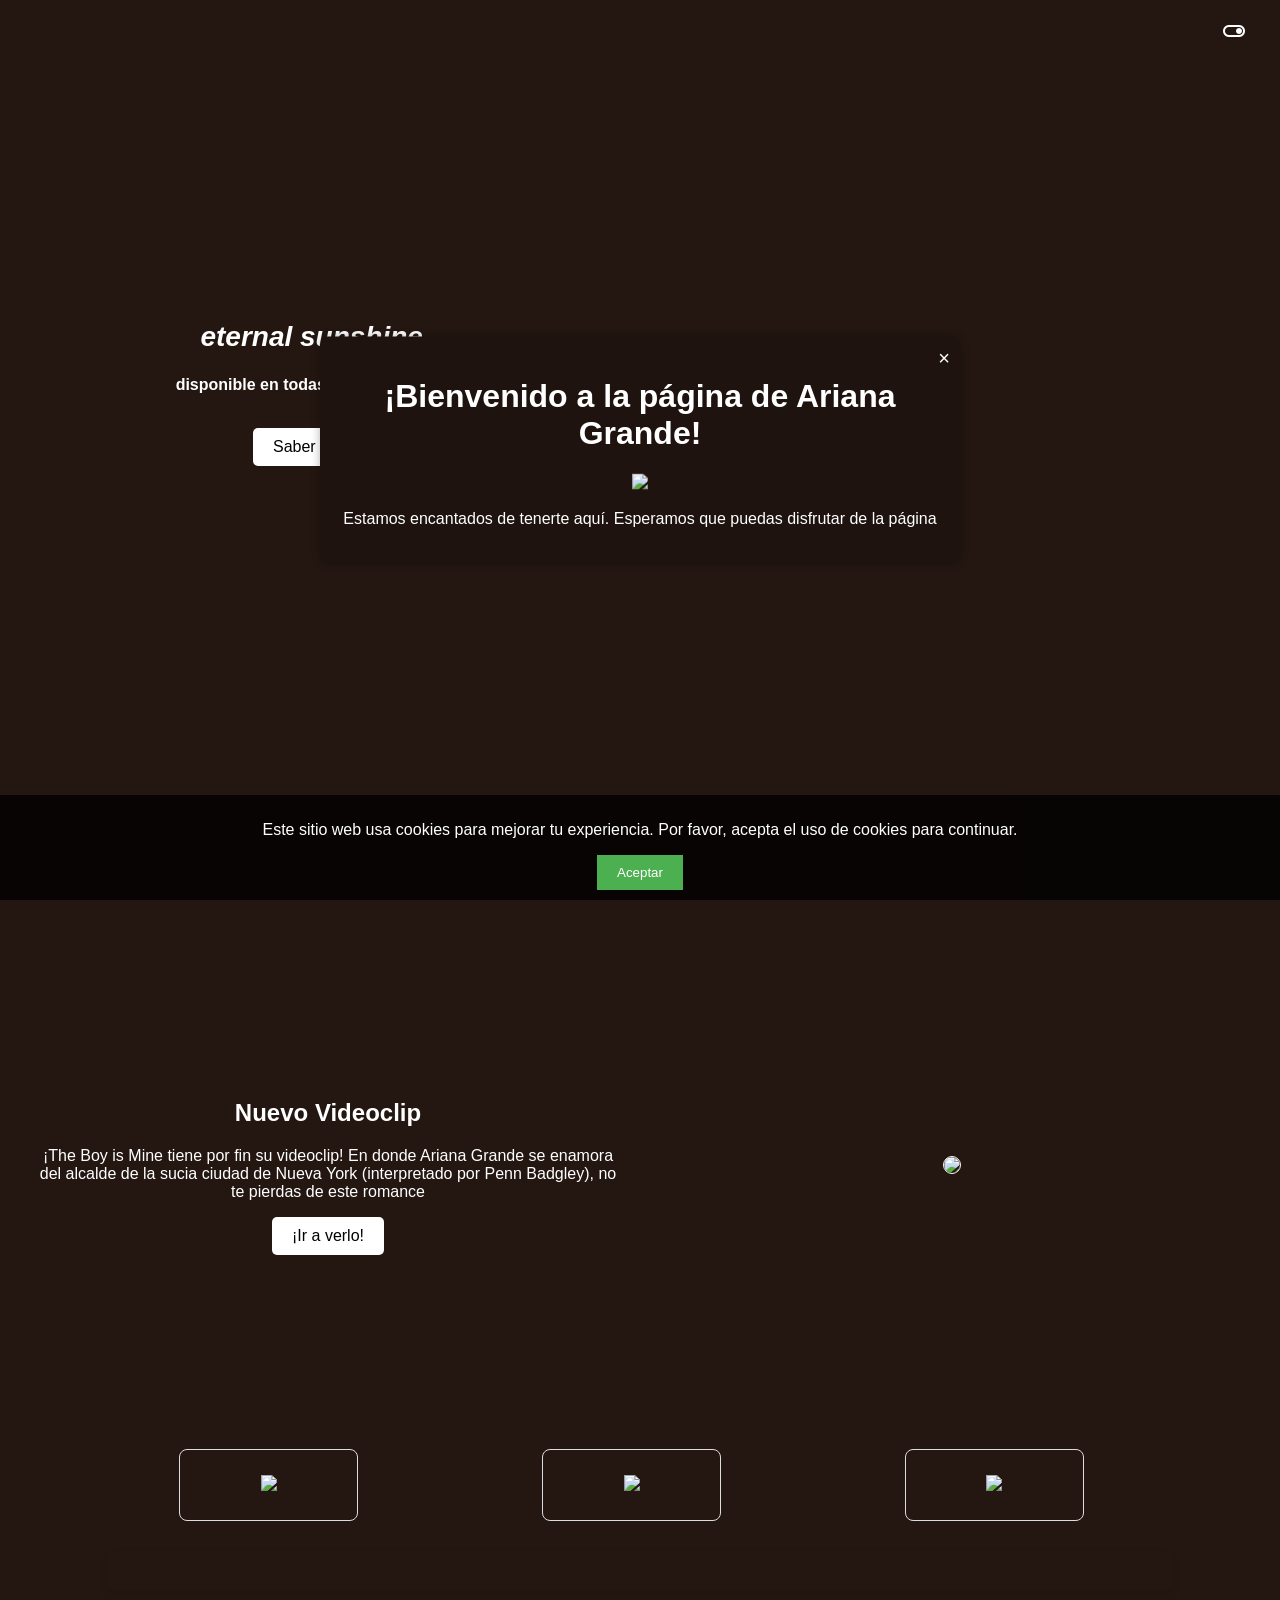
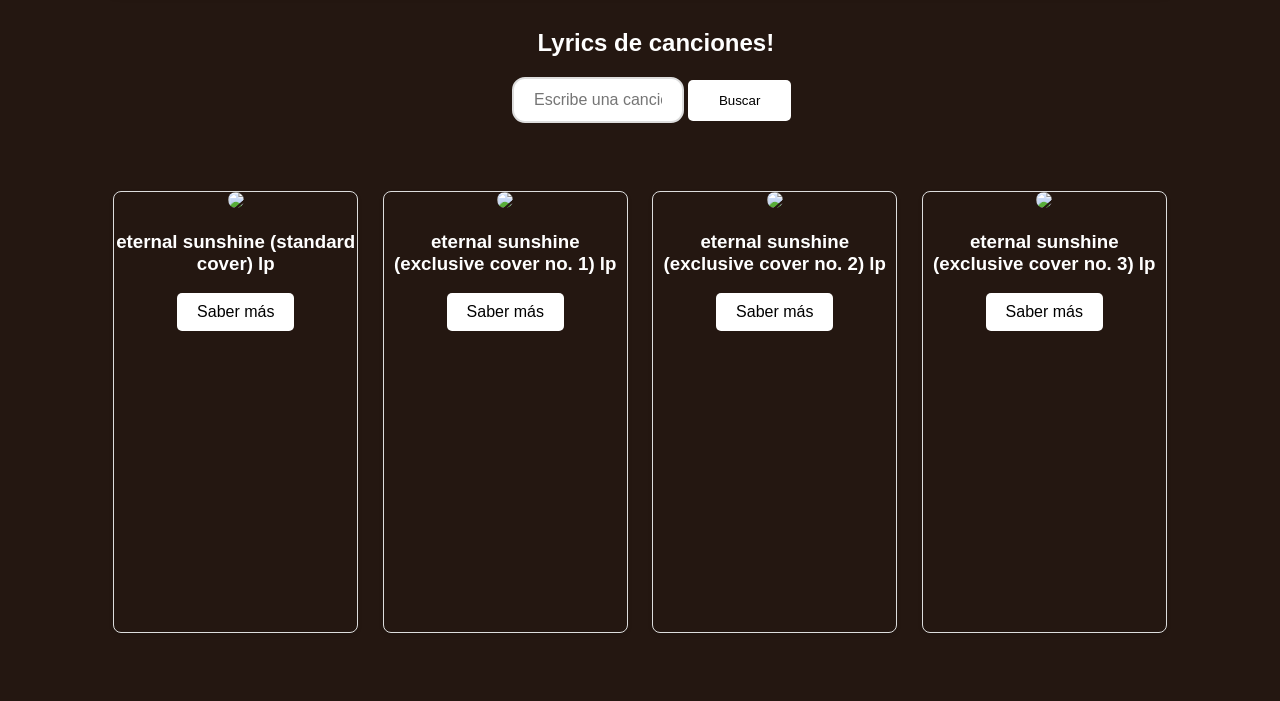
==== home.html @ 9d743a61 "añadiendo los archivos" ====
<!DOCTYPE html>
<html lang="es">
<head>
    <meta charset="UTF-8">
    <meta name="viewport" content="width=device-width, initial-scale=1.0">
    <title>Home - Ariana Grande</title>
    <link rel="stylesheet" href="style.css">
    <link rel="stylesheet" href="https://fonts.googleapis.com/css2?family=Material+Symbols+Outlined:opsz,wght,FILL,GRAD@20..48,100..700,0..1,-50..200&icon_names=toggle_on" />
    
</head>
<body>

     <!-- Círculo de carga -->
     <div id="carga">
        <div class="circulo"></div>
    </div>

    <!-- Mensaje de bienvenida con botón de cierre -->
    <div id="mensajeBienvenida">
        <span class="cerrar">&times;</span>
        <h1>¡Bienvenido a la página de Ariana Grande!</h1>
        <img src="https://assets.vogue.com/photos/65e8d4044cf9bc111b322f09/1:1/w_2502,h_2502,c_limit/Press%20Image%201%20PC%20Katia%20Temkin4.jpeg" width="50%">
        <p>Estamos encantados de tenerte aquí. Esperamos que puedas disfrutar de la página</p>
    </div>

     <!-- Pop-up de anuncio -->
     <div id="popupAnuncio">
        <span class="cerrar">&times;</span>
        <div id="popupImagen">
            <div id="popupTexto">
                <br>
                <br>
                <br>
                <br>
                <br>
                <br>
                
                <h2><i>NEW RELEASE</i></h2>
                <p>Salió la nueva paleta "Rem Beauty- Pale Mask"</p>
            </div>
        </div>
    </div>


    <!-- Navbar -->
    
        <div id="navPlaceholder">

        
    </div>
    <br>

    <button id="modeToggle"><span class="material-symbols-outlined" id="iconoBoton">
        toggle_on
        </span> 
        </button>



    

    <!-- Section Inicio -->
    <section class="section">
        <div class="fondo-imagen">
            <div id="contenido">
            <h1><i>eternal sunshine</i></h1>
            <p>disponible en todas las plataformas</p>
            <br>
            <a href="/productos.html" class="boton">Saber más</a>
        </div>
    </div>
    <br>
    <br>
    </section>

    <!-- Text and Image Section -->
    <section> 
    <section class="section text-section">
        
        <div class="text">
            <h2>Nuevo Videoclip</h2>
            <p>¡The Boy is Mine tiene por fin su videoclip! En donde Ariana Grande se enamora del alcalde de la sucia ciudad de Nueva York (interpretado por Penn Badgley), no te pierdas de este romance</p>
            <a href="https://www.youtube.com/watch?v=KwRxeZ9Ro24" class="boton">¡Ir a verlo!</a>
        </div>
        <div class="image">
            <img src="https://i.ytimg.com/vi/KwRxeZ9Ro24/maxresdefault.jpg" id="imagenVideoClip">
        </div>
    </section>
</section>
<br>
    <br>
    <br>
    <br>
    <br>
    <br>
    <br>
    <br>
    <br>

     <!-- AJAX Section -->

    <div id="botonesAJAX">
        <button id="eternalsunshine"><img src="https://i.scdn.co/image/ab67616d0000b2738b58d20f1b77295730db15b4" width="50%"></button>
        <button id="positions"><img src="https://i.scdn.co/image/ab67616d0000b2739508fb7ca2eedc0d98b9139f" width="50%"></button>
        <button id="thankunext"><img src="https://i.scdn.co/image/ab67616d0000b27356ac7b86e090f307e218e9c8" width="50%"></button>
    </div>
    
    <div id="contentContainer">

    </div>
    <br>

    <!-- Letras APIs Section -->

        <div id="cancionAPIS">

    <h2>Lyrics de canciones!</h2>

    <input type="text" id="search" placeholder="Escribe una canción..." />
    <button id="searchButton">Buscar</button>

    <div id="lyrics">
        <!-- Aquí aparecerá la letra de la canción -->
    </div>
</div>
<br>
<br>



    <!-- Cards Section -->
    <section class="section">
        <div id="cartasHome">
            <div id="cartaHome1">
                <img src="https://www.arianagrande.com/files/2024/01/AG_ALL-RETAIL-LP-1-1.png">
                <h3>eternal sunshine (standard cover) lp</h3>
                <a href="productos.html" class="boton">Saber más</a>
            </div>
            <div id="cartaHome2">
                <img src="https://www.arianagrande.com/files/2024/01/AG_D2C_LP_1.png">
                <h3>eternal sunshine (exclusive cover no. 1) lp</h3>
                <a href="productos.html" class="boton">Saber más</a>
            </div>
            <div id="cartaHome3">
                <img src="https://www.arianagrande.com/files/2024/01/eternal-sunshine-exclusive-cover-no.-2-lp-1.png">
                <h3>eternal sunshine (exclusive cover no. 2) lp</h3>
                <a href="productos.html" class="boton">Saber más</a>
            </div>
            <div id="cartaHome4">
                <img src="https://www.arianagrande.com/files/2024/02/AG_D2C_LP_3.png">
                <h3>eternal sunshine (exclusive cover no. 3) lp</h3>
                <a href="productos.html" class="boton">Saber más</a>
            </div>
        </div>
    </section>
    <br>
    <br>

    <!-- Footer -->
    <div id="footerPlaceholder">

        
    </div>

    <div id="mensajeCookies" class="mensaje-cookies">
        <p>Este sitio web usa cookies para mejorar tu experiencia. Por favor, acepta el uso de cookies para continuar.</p>
        <button id="aceptarCookies">Aceptar</button>
    </div>
    

    <script src="script.js"></script>
</body>
</html>
---- style.css ----
/*ESTILO GENERAL DE LA LANDING PAGE*/

    body {
        background-color: #241711;
        margin: 0;
        font-family: Arial, sans-serif;
        color: white;
        box-sizing: border-box;
        transition: background-color 0.3s, color 0.3s;
    }

    body.light-mode {
        background-color: #fff;
        color: #000;
    }

    body.light-mode .boton{
        background-color: #000;
        color: #fff;
    }

    body.light-mode #eternalsunshine{
        border: 0.2px solid #000;
    }

    body.light-mode #positions{
        border: 0.2px solid #000;
    }

    body.light-mode #thankunext {
        border: 0.2px solid #000;
    }

    body.light-mode #cancionAPIS #searchButton {
        background-color: #000;
        color: #fff;

    }

    body.light-mode .section #contenido {
        color: #fff;
    }

    body.light-mode #modeToggle {
        color: black;
    }

        /* ESTILO DIV DE CARGA*/

        #carga {
            position: fixed;
            top: 0;
            left: 0;
            width: 100%;
            height: 100%;
            background: rgba(0, 0, 0, 0.719);
            display: flex;
            justify-content: center;
            align-items: center;
            z-index: 1000;
        }

        .circulo {
            border: 8px solid #f3f3f3;
            border-radius: 50%;
            border-top: 8px solid #3498db;
            width: 60px;
            height: 60px;
            animation: spin 1s linear infinite;
        }

        @keyframes spin {
            0% { transform: rotate(0deg); }
            100% { transform: rotate(360deg); }
        }

        #mensajeBienvenida {
            display: none; /* Inicialmente oculto */
            position: fixed;
            top: 50%;
            left: 50%;
            transform: translate(-50%, -50%);
            background: #1f130f;
            padding: 20px;
            border-radius: 8px;
            box-shadow: 0 0 10px rgba(0, 0, 0, 0.3);
            z-index: 1001;
            text-align: center;
            color: white;
        }

        #mensajeBienvenida .cerrar {
            position: absolute;
            top: 10px;
            right: 10px;
            cursor: pointer;
            font-size: 20px;
            color: white;
        }

        #popupAnuncio {
            display: none; /* Inicialmente oculto */
            position: fixed;
            top: 20%;
            left: 50%;
            transform: translateX(-50%);
            background: #1f130f;
            color: white;
            padding: 10px;
            border-radius: 8px;
            box-shadow: 0 0 10px rgba(0, 0, 0, 0.3);
            z-index: 1002;
            width: 500px;
        }

        #popupAnuncio .cerrar {
            position: absolute;
            top: 10px;
            right: 10px;
            cursor: pointer;
            font-size: 20px;
            color: white;
        }

        #popupAnuncio #popupImagen {
            width: 100%;
            height: 420px;
            background-image: url(https://www.neo2.com/wp-content/uploads/2023/04/ariana-grande-rem-beauty_03.jpg);
            background-repeat: no-repeat; /* Evita que la imagen se repita */
        }

        #popupAnuncio #popupImagen #popupTexto {
            width: 40%;
            margin-left: 22px;
            margin-top: 10%;
        }

        /* Navbar Styles */
        nav {
            background-color: black;
            color: white;
            display: flex;
            justify-content: space-between;
            align-items: center;
            padding: 1rem 2rem;
        }

        nav .brand {
            margin-left: 8%;
            
        }

        nav ul {
            list-style: none;
            display: flex;
        }

        nav ul li {
            margin-left: 1rem;
        }

        nav ul li a {
            color: white;
            text-decoration: none;
            font-size: 1rem;
        }
        nav ul li a:hover {
            color: rgb(210, 208, 208);

        }

          /* ESTILO DE LA SECCION 1 */

        .fondo-imagen {
            position: relative;
            width: 100%;
            height: 100vh;
            background-image: url(https://www.rollingstone.com/wp-content/uploads/2024/01/ariana-grande-new-press.jpg?crop=0px%2C14px%2C1800px%2C1014px&resize=1600%2C900); /* Ruta a tu imagen */
            background-size: cover; /* Ajusta la imagen para cubrir todo el div */
            background-position: center;
            background-repeat: no-repeat;
            display: flex;
        }
        .fondo-imagen #contenido {
            height: 50%;
            margin-left: 8%;
            margin-top: 18%;
            width: 30%;
        }

        .fondo-imagen #contenido h1{
            font-size: 28px;

        }
        .fondo-imagen #contenido p{
            font-weight: bold;
        }

        /*ESTILO BOTON CAMBIO DE COLOR*/

        #modeToggle {
            margin-left: 95%;
            background: transparent;
            color: white;
            border: none;
        }


       



        /* ESTILO DE LA SECCION 2 */
        .section {
            padding: 2rem;
            text-align: center;
        }

        .text-section {
            display: flex;
            justify-content: space-between;
            align-items: center;
            gap: 1rem;
        }

        .text-section .text {
            flex: 1;
            padding-right: 1rem;
        }

        .text-section .image {
            flex: 1;
        }

        .text-section img {
            width: 100%;
            height: auto;
        }

       #imagenVideoClip{
        border: 0.5px solid white;
        border-radius: 12px;
       }

       /*ESTILO DEL DIV DEL AJAX*/

    

       #eternalsunshine, #positions, #thankunext {
        padding: 2%;
        background: transparent;
        display: inline-block;
        border: 0.2px solid #ddd;
        border-radius: 8px;
        cursor: pointer;
        transition: background-color 0.3s, transform 0.3s;
        width: 14%;
        margin-left: 14%;
    }

    #eternalsunshine:hover, #positions:hover, #thankunext:hover {
        transform: scale(1.1);
    }
    
    
    #contentContainer {
        width: 80%;
        margin: auto;
        margin-top: 30px;
        padding: 20px;
        background-color:none;
        border-radius: 8px;
        box-shadow: 0 4px 8px rgba(0, 0, 0, 0.1);
        transition: opacity 0.3s;
    }

    /* ESTILO DE LAS LYRICS DE APIS*/

    #cancionAPIS {
        margin: auto;
    }

    #cancionAPIS  h2{
        margin-left: 42%;
       

    }

    #cancionAPIS  input {
        margin-left: 40%;
        padding: 12px 20px;
        font-size: 16px;
        border: 2px solid #ddd;
        border-radius: 13px;
        width: 10%;
        outline: none;
        transition: border-color 0.3s ease, box-shadow 0.3s ease;
        

    }
    #cancionAPIS  #searchButton{
        padding: 1%;
        background-color: white;
        display: inline-block;
        border: none;
        border-radius: 5px;
        cursor: pointer;
        transition: background-color 0.3s, transform 0.3s;
        width: 8%;

    }

    #cancionAPIS #searchButton:hover{
        background-color: #cdcfd1;

    }

    #cancionAPIS  #lyrics {
        font-family: 'Courier New', Courier, monospace;
        width: 50%;
        text-align: center;
        margin: auto;
        
    }


        /* ESTILO DE LA SECCION 3- CARTAS DEL HOME */
        #cartasHome {
            display: flex;
            justify-content: center;
            gap: 2%;
            flex-wrap: wrap;
        }

        #cartaHome1, #cartaHome2, #cartaHome3, #cartaHome4 {
            border: 0.2px solid #ddd;
            border-radius: 8px;
            box-shadow: 0 2px 4px rgba(0, 0, 0, 0.1);
            text-align: center;
            width: 20%;
            height: 440px;
            transition: transform 0.3s ease;
        }
        #cartaHome1:hover, #cartaHome2:hover, #cartaHome3:hover, #cartaHome4:hover {
            transform: scale(1.1);
        }

        #cartaHome1 img, #cartaHome2 img, #cartaHome3 img, #cartaHome4 img {
            max-width: 100%;
            border-radius: 8px;
            height: auto;
        }

        .boton {
            display: inline-block;
            padding: 10px 20px;
            font-size: 16px;
            text-align: center;
            color: black;
            background-color: white;
            border: none;
            border-radius: 5px;
            text-decoration: none;
        }
        .boton:hover {
            background-color: #cdcfd1;
        }
 

        /* ESTILO DEL FOOTER */
        footer {
            background-color:black;
            color: white;
            text-align: center;
            padding: 1rem;
        }

        footer ul {
            list-style: none;
            display: flex;
            justify-content: center;
        }


        footer ul li a {
            color: white;
            text-decoration: none;
            font-size: 1rem;
            padding: 4px;
        }

       /* footer #redes ul {
            list-style: none;
        }


        footer #redes ul li {
            color: white;
            text-decoration: none;
        }*/

        footer ul li a:hover {
            color: rgb(210, 208, 208);

        }


/*ESTILO MENSAJE DE COOKIES*/

.mensaje-cookies {
    position: fixed;
    bottom: 0;
    left: 0;
    right: 0;
    background-color: rgba(0, 0, 0, 0.8);
    color: white;
    text-align: center;
    padding: 10px;
    display: none; /* Ocultarlo por defecto */
}

.mensaje-cookies button {
    background-color: #4CAF50;
    color: white;
    border: none;
    padding: 10px 20px;
    cursor: pointer;
}

.mensaje-cookies button:hover {
    background-color: #45a049;
}

  




/*ESTILO CARDS DE LA SECCION PRODUCTOS (JSON)*/

#productosJSONH3 {
    margin: auto;
    width: 90px;
}

#productosContainer {
    display: flex;
    flex-wrap: wrap;
    gap: 2%;
    justify-content: center;
    margin: auto;
    max-width: 1000px;
}

.cartasProductos {
    border: 0.3px solid #ccc;
    border-radius: 8px;
    padding: 10px;
    width: 20%;  
    height: 40%;
    box-sizing: border-box;
    text-align: center;
    box-shadow: 0 2px 5px rgba(0, 0, 0, 0.3);
    margin-top: 15px;
}

.cartasProductos img {
    width: 100%;
    height: 55%;
}

.cartasProductos h3 {
    margin: 0 0;
    font-size: 75%;
}

.cartasProductos p {
    margin: 2% 0;
    color: #555;
    font-size: 50%;
}

.cartasProductos .precio {
    font-weight: bold;
    color: white;
    font-size: 110%;
}

.cartasProductos .stock {
    color: #2ecc71;
    font-size: 70%;
} 

@media (max-width: 645px) {
    .cartasProductos {
        height: 60%;
    }
    .cartasProductos img{
        width: 100%;
        height: 80%;
    }
    .cartasProductos p {
        display: none;
    }
    .cartasProductos .stock {
        display: none;
    }
}
@media (max-width: 480px) {
    .cartasProductos h3 {
        display: none;
    }
    .cartasProductos img{
        width: 100%;
        height: 100%;
    }
}
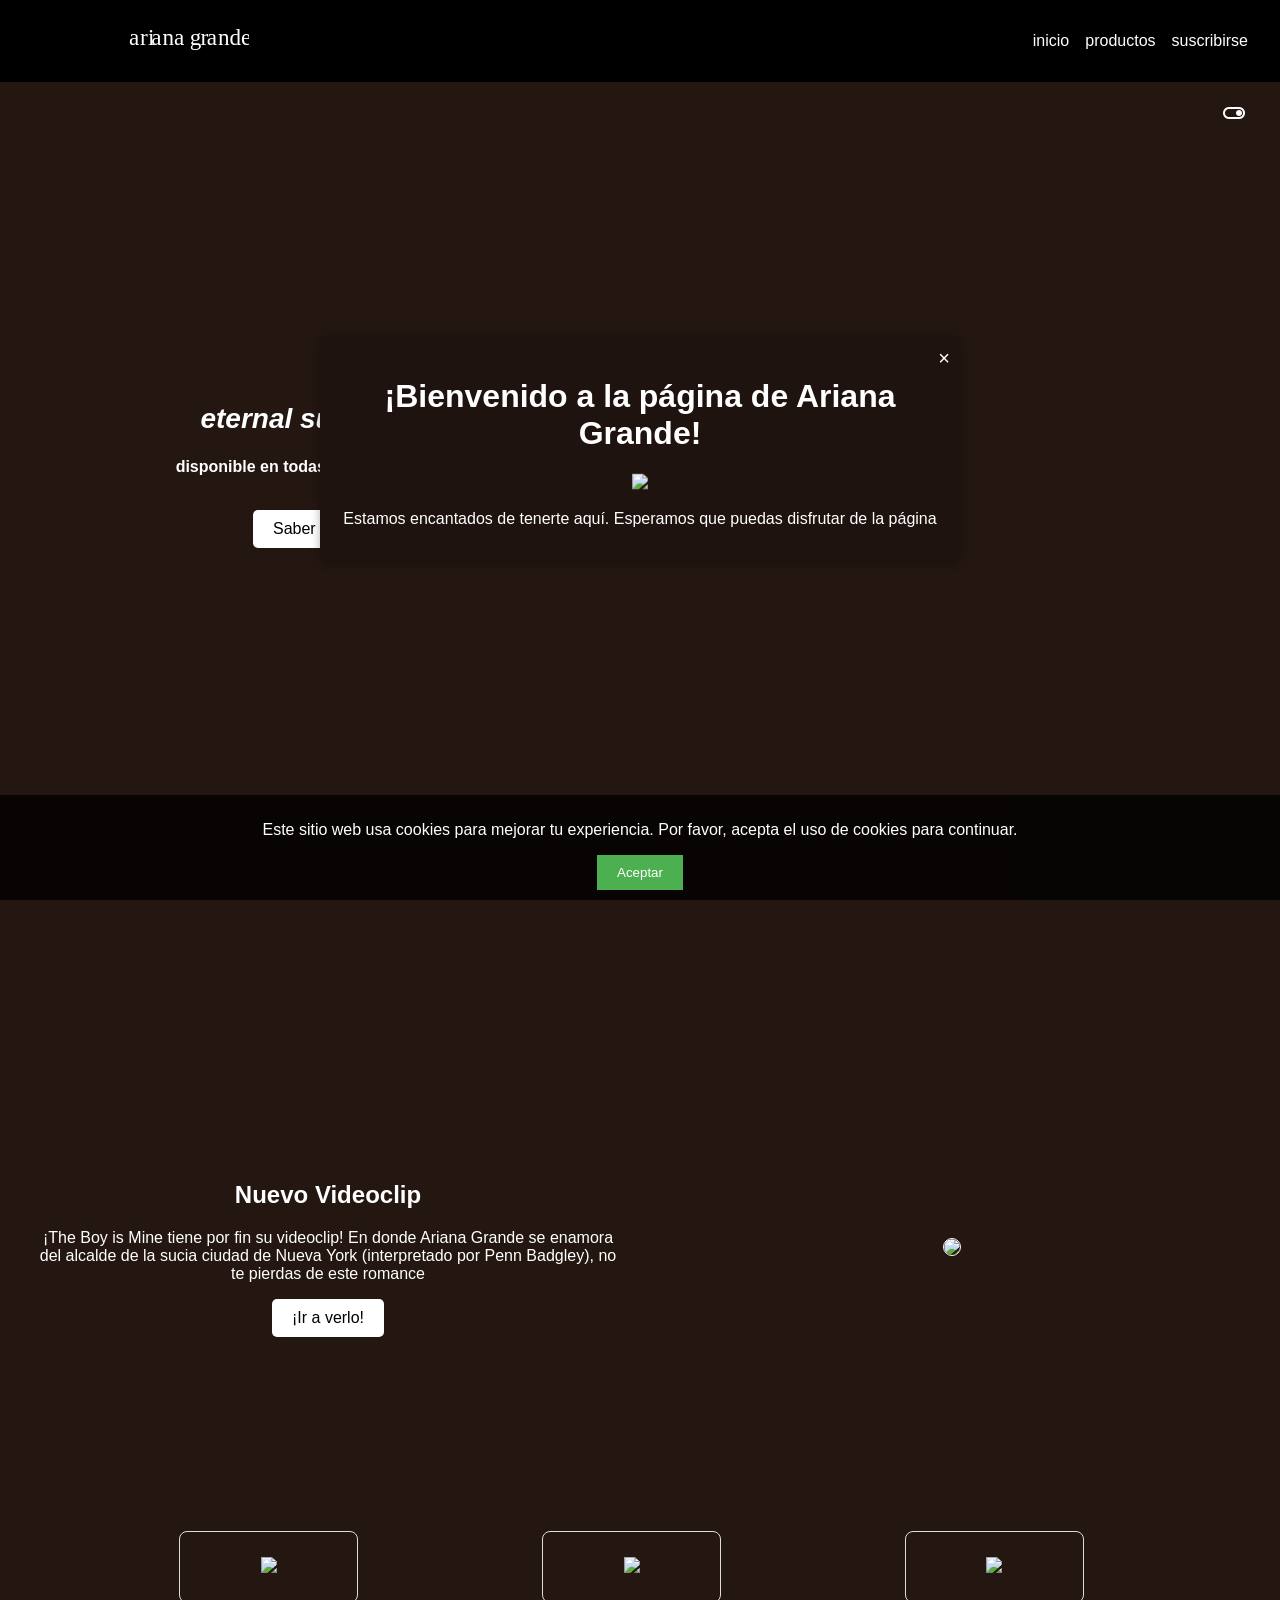
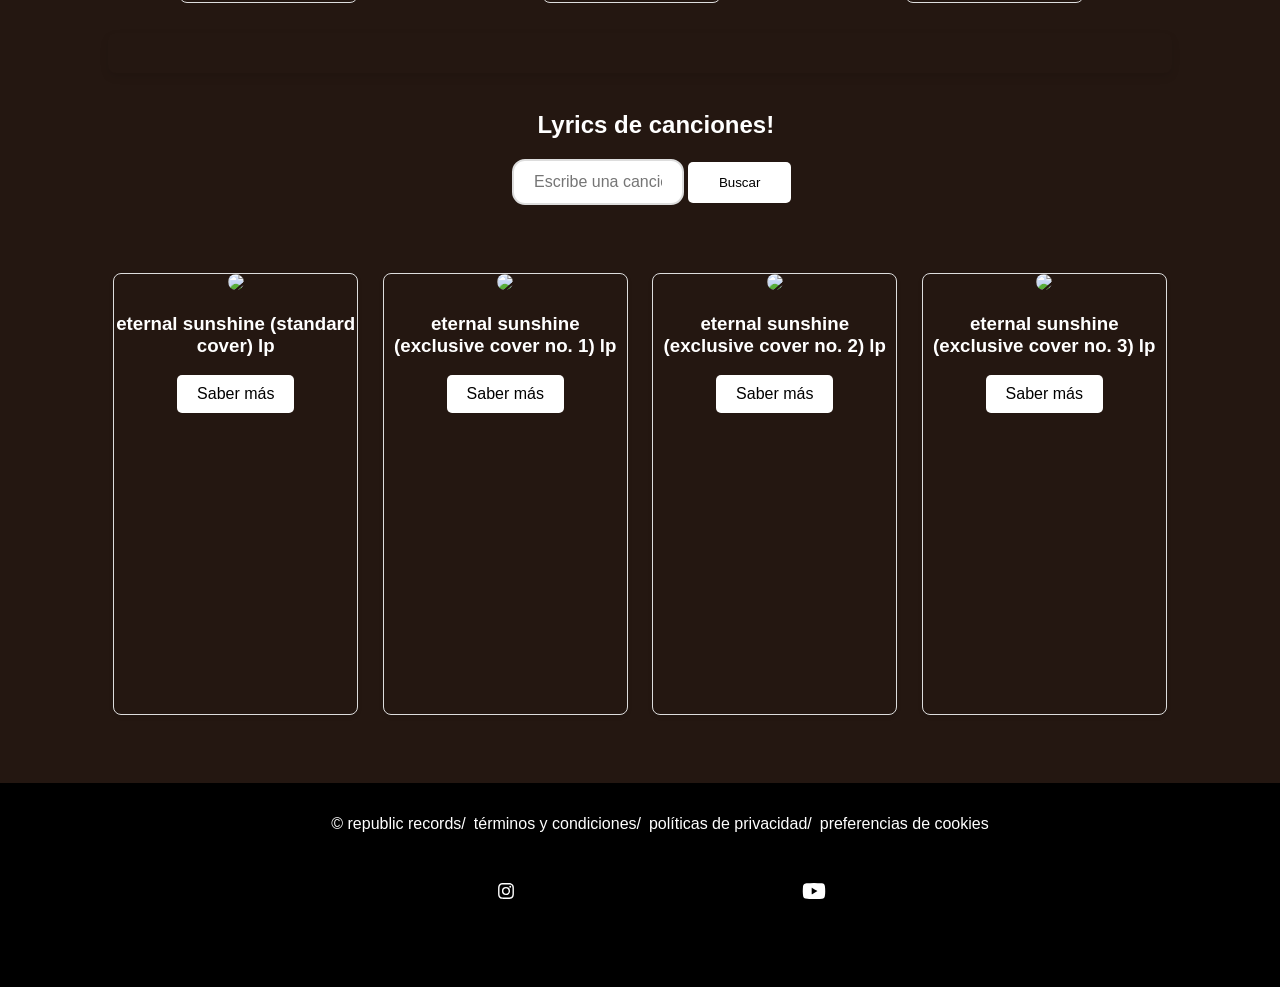
==== commit a833aa6c: "Update home.html" ====
--- a/home.html
+++ b/home.html
@@ -75,7 +75,7 @@
 
     <!-- Text and Image Section -->
     <section> 
-    <section class="section text-section">
+    <section class="section text-section" id="videoClip">
         
         <div class="text">
             <h2>Nuevo Videoclip</h2>
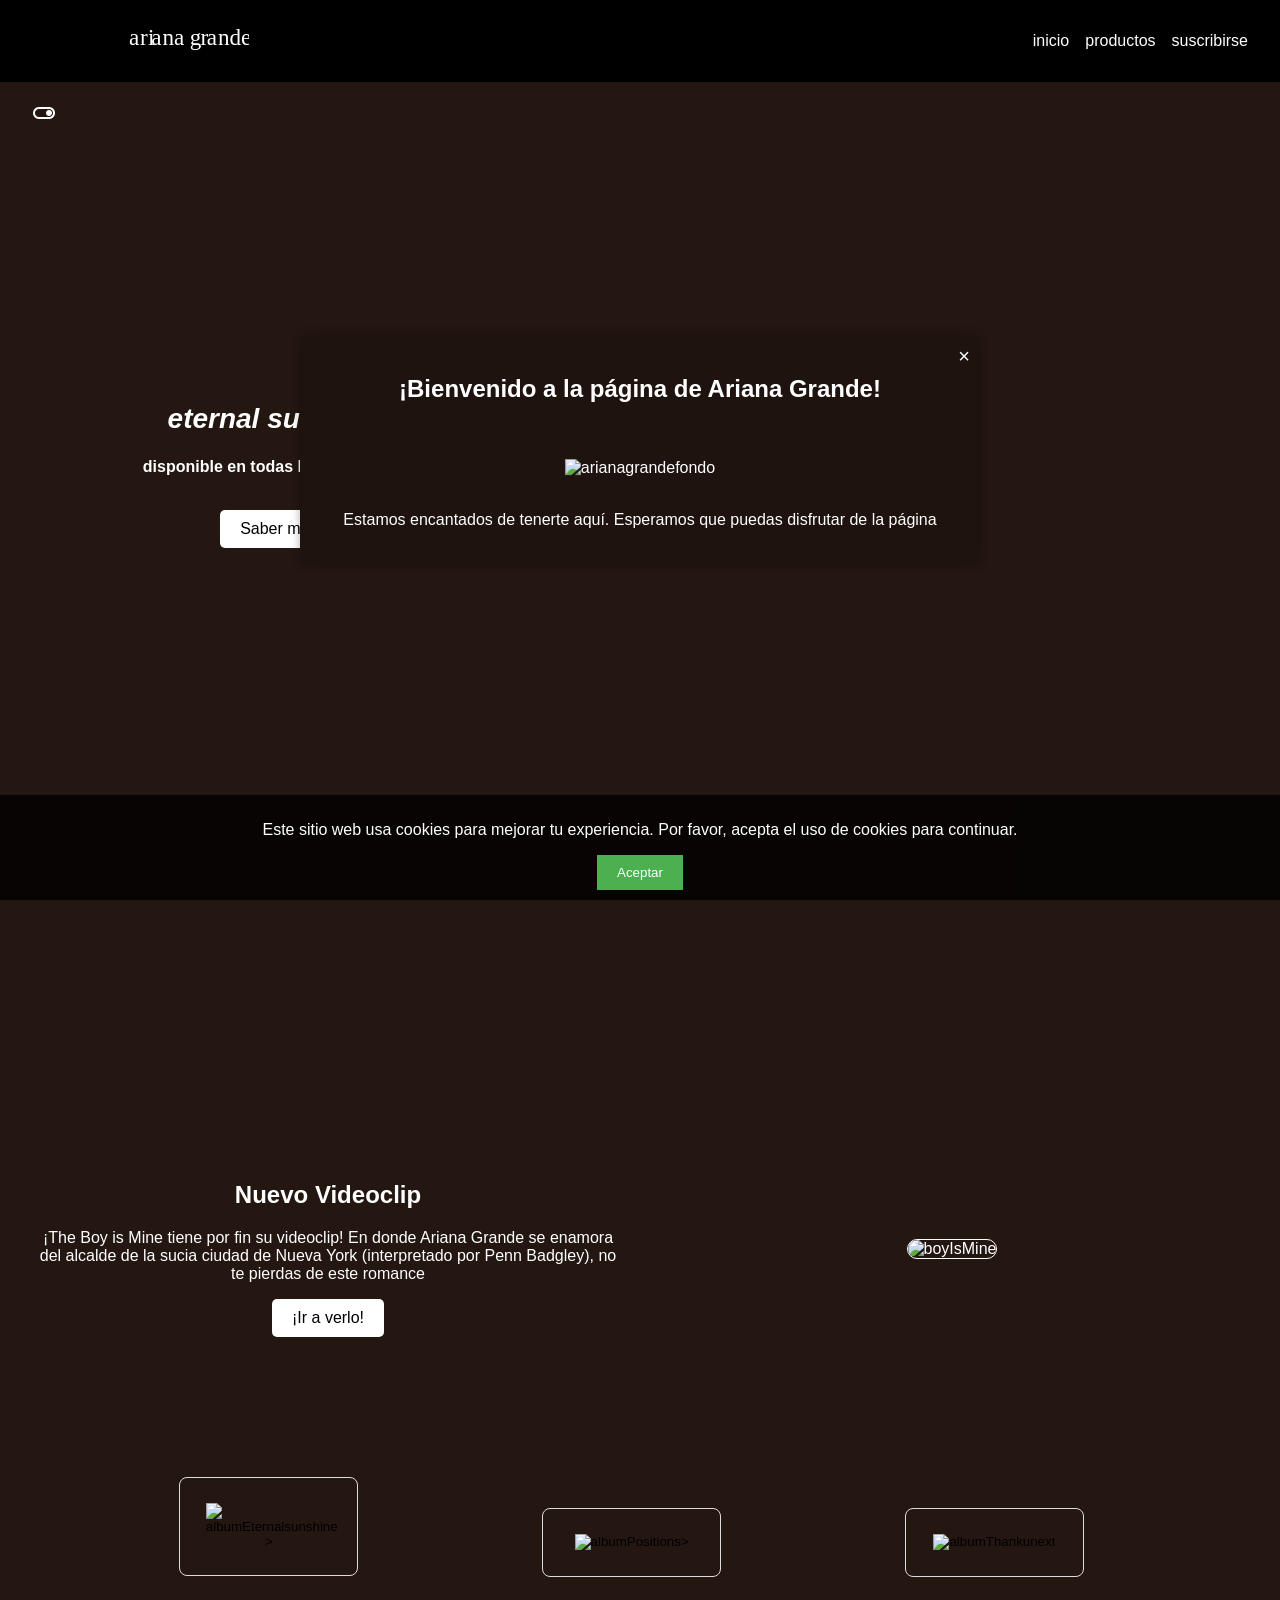
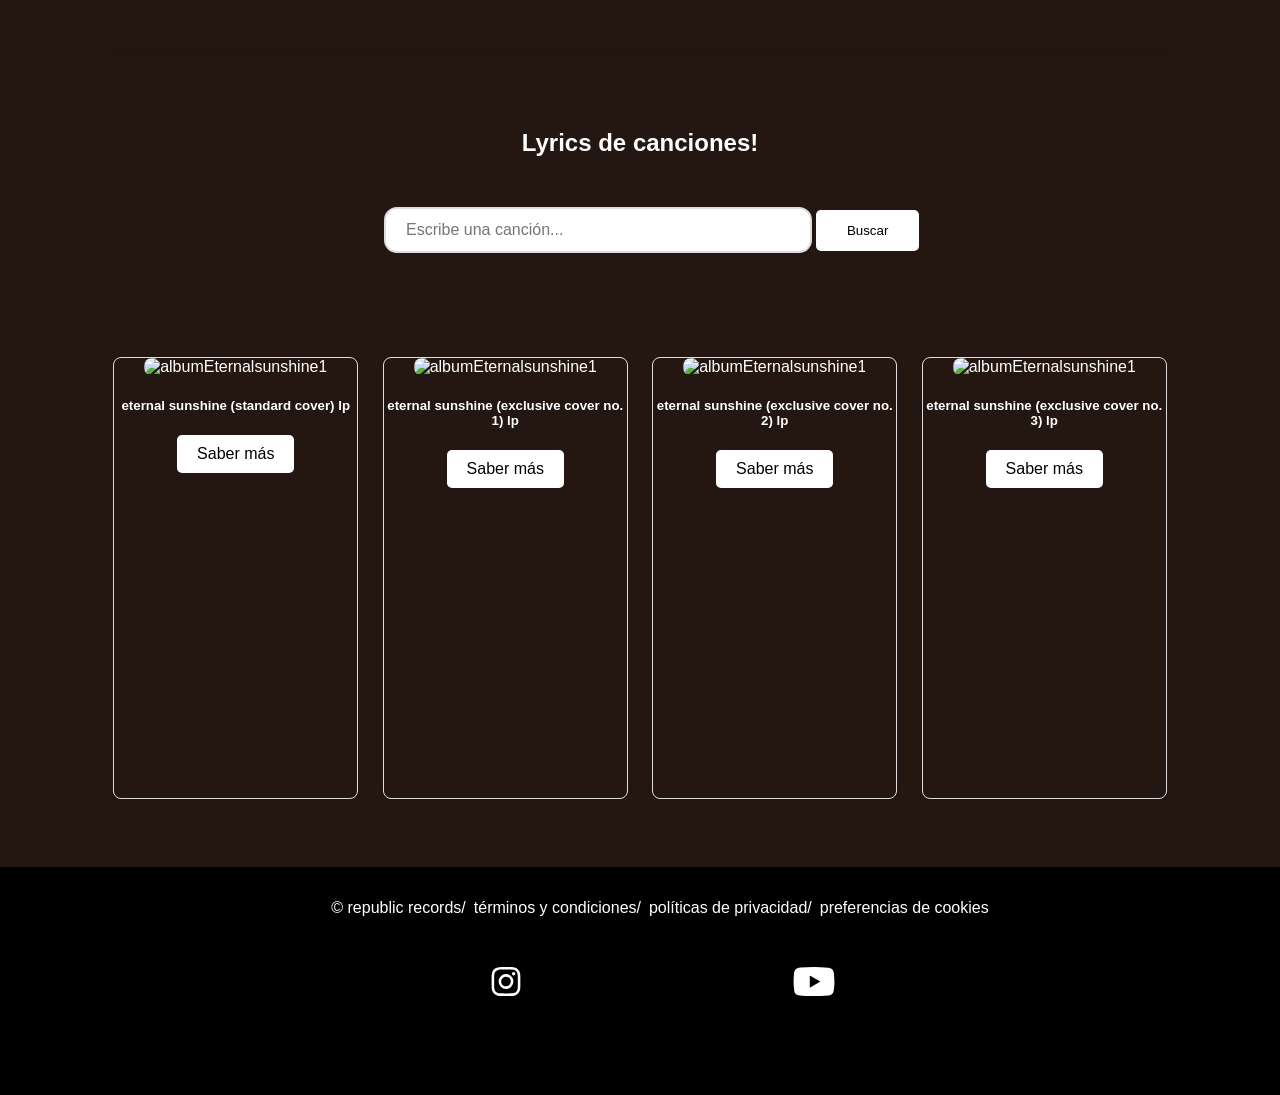
==== commit 523223ce: "agregue lazy y alt en imagenes" ====
--- a/home.html
+++ b/home.html
@@ -18,8 +18,12 @@
     <!-- Mensaje de bienvenida con botón de cierre -->
     <div id="mensajeBienvenida">
         <span class="cerrar">&times;</span>
-        <h1>¡Bienvenido a la página de Ariana Grande!</h1>
-        <img src="https://assets.vogue.com/photos/65e8d4044cf9bc111b322f09/1:1/w_2502,h_2502,c_limit/Press%20Image%201%20PC%20Katia%20Temkin4.jpeg" width="50%">
+        <h2>¡Bienvenido a la página de Ariana Grande!</h2>
+        <br>
+        <br>
+        <img src="https://assets.vogue.com/photos/65e8d4044cf9bc111b322f09/1:1/w_2502,h_2502,c_limit/Press%20Image%201%20PC%20Katia%20Temkin4.jpeg" alt="arianagrandefondo" loading="lazy" width="70%">
+        <br>
+        <br>
         <p>Estamos encantados de tenerte aquí. Esperamos que puedas disfrutar de la página</p>
     </div>
 
@@ -48,6 +52,16 @@
 
         
     </div>
+
+  
+        <ul id="listadoHamburguesa">
+               
+            <li><a href="home.html" >inicio</a></li>
+            <li><a href="productos.html">productos</a></li>
+            <li><a href="#" >suscribirse</a></li>
+            
+        </ul>
+
     <br>
 
     <button id="modeToggle"><span class="material-symbols-outlined" id="iconoBoton">
@@ -83,7 +97,7 @@
             <a href="https://www.youtube.com/watch?v=KwRxeZ9Ro24" class="boton">¡Ir a verlo!</a>
         </div>
         <div class="image">
-            <img src="https://i.ytimg.com/vi/KwRxeZ9Ro24/maxresdefault.jpg" id="imagenVideoClip">
+            <img src="https://i.ytimg.com/vi/KwRxeZ9Ro24/maxresdefault.jpg" alt="boyIsMine" id="imagenVideoClip" loading="lazy">
         </div>
     </section>
 </section>
@@ -93,16 +107,13 @@
     <br>
     <br>
     <br>
-    <br>
-    <br>
-    <br>
 
      <!-- AJAX Section -->
 
     <div id="botonesAJAX">
-        <button id="eternalsunshine"><img src="https://i.scdn.co/image/ab67616d0000b2738b58d20f1b77295730db15b4" width="50%"></button>
-        <button id="positions"><img src="https://i.scdn.co/image/ab67616d0000b2739508fb7ca2eedc0d98b9139f" width="50%"></button>
-        <button id="thankunext"><img src="https://i.scdn.co/image/ab67616d0000b27356ac7b86e090f307e218e9c8" width="50%"></button>
+        <button id="eternalsunshine"><img src="https://i.scdn.co/image/ab67616d0000b2738b58d20f1b77295730db15b4" alt="albumEternalsunshine" width="50%" loading="lazy">></button>
+        <button id="positions"><img src="https://i.scdn.co/image/ab67616d0000b2739508fb7ca2eedc0d98b9139f" alt="albumPositions" width="50%" loading="lazy">></button>
+        <button id="thankunext"><img src="https://i.scdn.co/image/ab67616d0000b27356ac7b86e090f307e218e9c8" alt="albumThankunext" width="50%" loading="lazy"></button>
     </div>
     
     <div id="contentContainer">
@@ -118,7 +129,10 @@
 
     <input type="text" id="search" placeholder="Escribe una canción..." />
     <button id="searchButton">Buscar</button>
-
+    
+    <br>
+    <br> 
+    <br>           
     <div id="lyrics">
         <!-- Aquí aparecerá la letra de la canción -->
     </div>
@@ -132,23 +146,23 @@
     <section class="section">
         <div id="cartasHome">
             <div id="cartaHome1">
-                <img src="https://www.arianagrande.com/files/2024/01/AG_ALL-RETAIL-LP-1-1.png">
-                <h3>eternal sunshine (standard cover) lp</h3>
+                <img src="https://www.arianagrande.com/files/2024/01/AG_ALL-RETAIL-LP-1-1.png" alt="albumEternalsunshine1" loading="lazy">
+                <h5>eternal sunshine (standard cover) lp</h5>
                 <a href="productos.html" class="boton">Saber más</a>
             </div>
             <div id="cartaHome2">
-                <img src="https://www.arianagrande.com/files/2024/01/AG_D2C_LP_1.png">
-                <h3>eternal sunshine (exclusive cover no. 1) lp</h3>
+                <img src="https://www.arianagrande.com/files/2024/01/AG_D2C_LP_1.png" alt="albumEternalsunshine1" loading="lazy">
+                <h5>eternal sunshine (exclusive cover no. 1) lp</h5>
                 <a href="productos.html" class="boton">Saber más</a>
             </div>
             <div id="cartaHome3">
-                <img src="https://www.arianagrande.com/files/2024/01/eternal-sunshine-exclusive-cover-no.-2-lp-1.png">
-                <h3>eternal sunshine (exclusive cover no. 2) lp</h3>
+                <img src="https://www.arianagrande.com/files/2024/01/eternal-sunshine-exclusive-cover-no.-2-lp-1.png" alt="albumEternalsunshine1" loading="lazy">
+                <h5>eternal sunshine (exclusive cover no. 2) lp</h5>
                 <a href="productos.html" class="boton">Saber más</a>
             </div>
             <div id="cartaHome4">
-                <img src="https://www.arianagrande.com/files/2024/02/AG_D2C_LP_3.png">
-                <h3>eternal sunshine (exclusive cover no. 3) lp</h3>
+                <img src="https://www.arianagrande.com/files/2024/02/AG_D2C_LP_3.png" alt="albumEternalsunshine1" loading="lazy">
+                <h5>eternal sunshine (exclusive cover no. 3) lp</h5>
                 <a href="productos.html" class="boton">Saber más</a>
             </div>
         </div>
@@ -172,3 +186,5 @@
 </body>
 </html>
 
+
+
--- a/style.css
+++ b/style.css
@@ -1,4 +1,3 @@
-
 
 /*ESTILO GENERAL DE LA LANDING PAGE*/
 
@@ -41,6 +40,14 @@
 
     body.light-mode .section #contenido {
         color: #fff;
+    }
+
+    body.light-mode #popupAnuncio{
+        background-color: white;
+    }
+
+    body.light-mode #popupAnuncio .cerrar{
+        color: #000;
     }
 
     body.light-mode #modeToggle {
@@ -77,6 +84,7 @@
         }
 
         #mensajeBienvenida {
+            width: 50%;
             display: none; /* Inicialmente oculto */
             position: fixed;
             top: 50%;
@@ -112,7 +120,7 @@
             border-radius: 8px;
             box-shadow: 0 0 10px rgba(0, 0, 0, 0.3);
             z-index: 1002;
-            width: 500px;
+            width: 60%;
         }
 
         #popupAnuncio .cerrar {
@@ -129,6 +137,8 @@
             height: 420px;
             background-image: url(https://www.neo2.com/wp-content/uploads/2023/04/ariana-grande-rem-beauty_03.jpg);
             background-repeat: no-repeat; /* Evita que la imagen se repita */
+            margin: auto;
+            justify-content: center;
         }
 
         #popupAnuncio #popupImagen #popupTexto {
@@ -171,23 +181,25 @@
 
         }
 
+
+
+
           /* ESTILO DE LA SECCION 1 */
 
         .fondo-imagen {
             position: relative;
-            width: 100%;
+            width: 90%;
             height: 100vh;
             background-image: url(https://www.rollingstone.com/wp-content/uploads/2024/01/ariana-grande-new-press.jpg?crop=0px%2C14px%2C1800px%2C1014px&resize=1600%2C900); /* Ruta a tu imagen */
             background-size: cover; /* Ajusta la imagen para cubrir todo el div */
             background-position: center;
             background-repeat: no-repeat;
             display: flex;
+            margin: auto;
         }
         .fondo-imagen #contenido {
-            height: 50%;
-            margin-left: 8%;
-            margin-top: 18%;
-            width: 30%;
+            margin-left: 40px;
+            margin-top: 40%;
         }
 
         .fondo-imagen #contenido h1{
@@ -201,7 +213,7 @@
         /*ESTILO BOTON CAMBIO DE COLOR*/
 
         #modeToggle {
-            margin-left: 95%;
+            margin-left: 2%;
             background: transparent;
             color: white;
             border: none;
@@ -280,21 +292,26 @@
 
     #cancionAPIS {
         margin: auto;
+        margin-top: 5%;
+        justify-content: center;
     }
 
     #cancionAPIS  h2{
-        margin-left: 42%;
+        margin: auto;
+        justify-content: center;
+        text-align: center;
+        margin-bottom: 50px;
        
 
     }
 
     #cancionAPIS  input {
-        margin-left: 40%;
+        margin-left: 30%;
         padding: 12px 20px;
         font-size: 16px;
         border: 2px solid #ddd;
         border-radius: 13px;
-        width: 10%;
+        width: 30%;
         outline: none;
         transition: border-color 0.3s ease, box-shadow 0.3s ease;
         
@@ -312,6 +329,7 @@
 
     }
 
+   
     #cancionAPIS #searchButton:hover{
         background-color: #cdcfd1;
 
@@ -322,6 +340,7 @@
         width: 50%;
         text-align: center;
         margin: auto;
+        
         
     }
 
@@ -391,16 +410,6 @@
             padding: 4px;
         }
 
-       /* footer #redes ul {
-            list-style: none;
-        }
-
-
-        footer #redes ul li {
-            color: white;
-            text-decoration: none;
-        }*/
-
         footer ul li a:hover {
             color: rgb(210, 208, 208);
 
@@ -493,21 +502,274 @@
     font-size: 70%;
 } 
 
+#hamburguesa{
+    display: none;
+    background-color: transparent;
+    border: none;
+    color: white;
+}
+
+#listadoHamburguesa {
+    display: none; /* Ocultamos el menú por defecto */
+    position: absolute;
+    top: 60px; /* Ajusta según la altura de tu nav */
+    left: 0;
+    width: 100%;
+    background-color: red; /* Color de fondo del menú */
+    text-align: center;
+    z-index: 1000; /* Para que esté encima de otros elementos */
+}
+
+
+
+
+  /*DISEÑO RESPONSIVE, ADAPTACION PARA PANTALLAS*/
+
+
+
+  @media (min-width: 1250px) {
+    .fondo-imagen #contenido {
+        margin-left: 50px;
+        margin-top: 20%;
+    }
+
+  }
+
+
+  @media (max-width: 1250px){
+    .section #cartasHome #cartaHome1, .section #cartasHome #cartaHome2, .section #cartasHome #cartaHome3, .section #cartasHome #cartaHome4{
+        height: 400px;
+
+    }
+
+  }
+
+  @media (max-width: 1200px){
+
+    .fondo-imagen #contenido {
+        margin-left: 40px;
+        margin-top: 55%;
+    }
+
+    
+
+  }
+
+  @media (max-width: 1000px){
+    .section #cartasHome #cartaHome1, .section #cartasHome #cartaHome2, .section #cartasHome #cartaHome3, .section #cartasHome #cartaHome4{
+        height: 360px;
+
+    }
+
+    .fondo-imagen #contenido {
+        margin-left: 40px;
+        margin-top: 65%;
+    }
+
+    
+
+  }
+  
+
+@media (max-width: 900px) {
+
+    .section #cartasHome {
+        margin: auto;
+        flex-direction: column;
+    }
+
+    .section #cartasHome #cartaHome1, .section #cartasHome #cartaHome2, .section #cartasHome #cartaHome3, .section #cartasHome #cartaHome4{
+        margin: auto;
+        margin-bottom: 10%;
+        width: 40%;
+        height: 450px;
+
+    }
+
+    #videoClip {
+        margin: auto;
+        flex-direction: column;
+    }
+
+    #videoClip .text {
+        width: 70%;
+        margin: auto;
+    }
+
+    #videoClip a {
+       margin-top: 20px;
+    }
+
+    #videoClip .image {
+        margin-top: 10%;
+        width: 80%;
+       
+    }
+
+    #eternalsunshine, #positions , #thankunext {
+
+        width: 18%;
+        margin-left: 12%;
+
+    }
+
+    .fondo-imagen #contenido {
+        margin-left: 50%;
+        margin-top: 25%;
+    }
+
+    #productosContainer {
+       flex-direction: column;
+       margin: auto;
+    }
+
+    .cartasProductos {
+        margin: auto;
+        width: 45%;
+        margin-top: 5%;
+        height: 50%;
+    }
+
+    .cartasProductos h3{
+        font-size: 18px;
+    }
+
+}
+
+@media (max-width: 850px) {
+
+    #hamburguesa{
+        display: block;
+    }
+    #listadoNav{
+        display: none;
+    }
+
+    footer #listado1{
+        margin: auto;
+        flex-direction: column;
+    }
+    footer #listado1 li{
+        padding: 4%;
+        justify-content: left;
+    }
+ 
+
+}
+
+@media (max-width: 810px){
+
+    #cancionAPIS  input {
+        margin-left: 25%;
+        width:40%;
+        
+
+    }
+
+
+    #cancionAPIS  #searchButton{
+        font-size: 12px;
+
+    }
+
+}
+
+@media (max-width: 750px)  {
+    #mensajeBienvenida{
+        width: 80%;
+    }
+
+    #mensajeBienvenida img{
+        width: 70%;
+    }
+
+}
+
+
+@media (max-width: 680px)  {
+    .section #cartasHome #cartaHome1, .section #cartasHome #cartaHome2, .section #cartasHome #cartaHome3, .section #cartasHome #cartaHome4{
+        margin-bottom: 10%;
+        width: 60%;
+        height: 550px;
+
+    }
+
+    #botonesAJAX {
+        display: flex;
+        flex-direction: column;
+    }
+
+    #botonesAJAX #eternalsunshine, #botonesAJAX #positions, #botonesAJAX #thankunext {
+        margin: auto;
+        width: 35%;
+        margin-bottom: 55px;
+    }
+
+    #cancionAPIS  #searchButton{
+        font-size: 10px;
+
+    }
+
+
+
+
+
+}
+
+
+
+
 @media (max-width: 645px) {
-    .cartasProductos {
-        height: 60%;
-    }
-    .cartasProductos img{
-        width: 100%;
-        height: 80%;
-    }
-    .cartasProductos p {
-        display: none;
-    }
-    .cartasProductos .stock {
-        display: none;
-    }
-}
+    
+
+    footer #redes li {
+        width: 90%;
+    
+    }
+
+    #mensajeBienvenida{
+        padding-top: 100px;
+        padding-bottom: 100px;
+    }
+
+
+}
+
+@media (max-width: 600px) {
+
+    .section #cartasHome #cartaHome1, .section #cartasHome #cartaHome2, .section #cartasHome #cartaHome3, .section #cartasHome #cartaHome4{
+        height: 460px;
+
+    }
+
+}
+
+
+
+@media (max-width: 500px){
+
+    .section #cartasHome #cartaHome1, .section #cartasHome #cartaHome2, .section #cartasHome #cartaHome3, .section #cartasHome #cartaHome4{   
+        width: 80%;
+        height: 500px;
+
+    }
+    .section h5{   
+       font-size: 18px;
+        
+    }
+
+    footer #listado1 li a{
+        font-size:12px;
+    }
+
+    #mensajeBienvenida img{
+        width: 80%;
+    }
+
+  
+}
+
+
 @media (max-width: 480px) {
     .cartasProductos h3 {
         display: none;
@@ -516,4 +778,18 @@
         width: 100%;
         height: 100%;
     }
-}+}
+
+
+
+@media (max-width: 450px){
+
+    .section #cartasHome #cartaHome1, .section #cartasHome #cartaHome2, .section #cartasHome #cartaHome3, .section #cartasHome #cartaHome4{   
+        height: 380px;
+
+    }
+    .section h5{   
+        display: none;
+
+    } 
+ }
